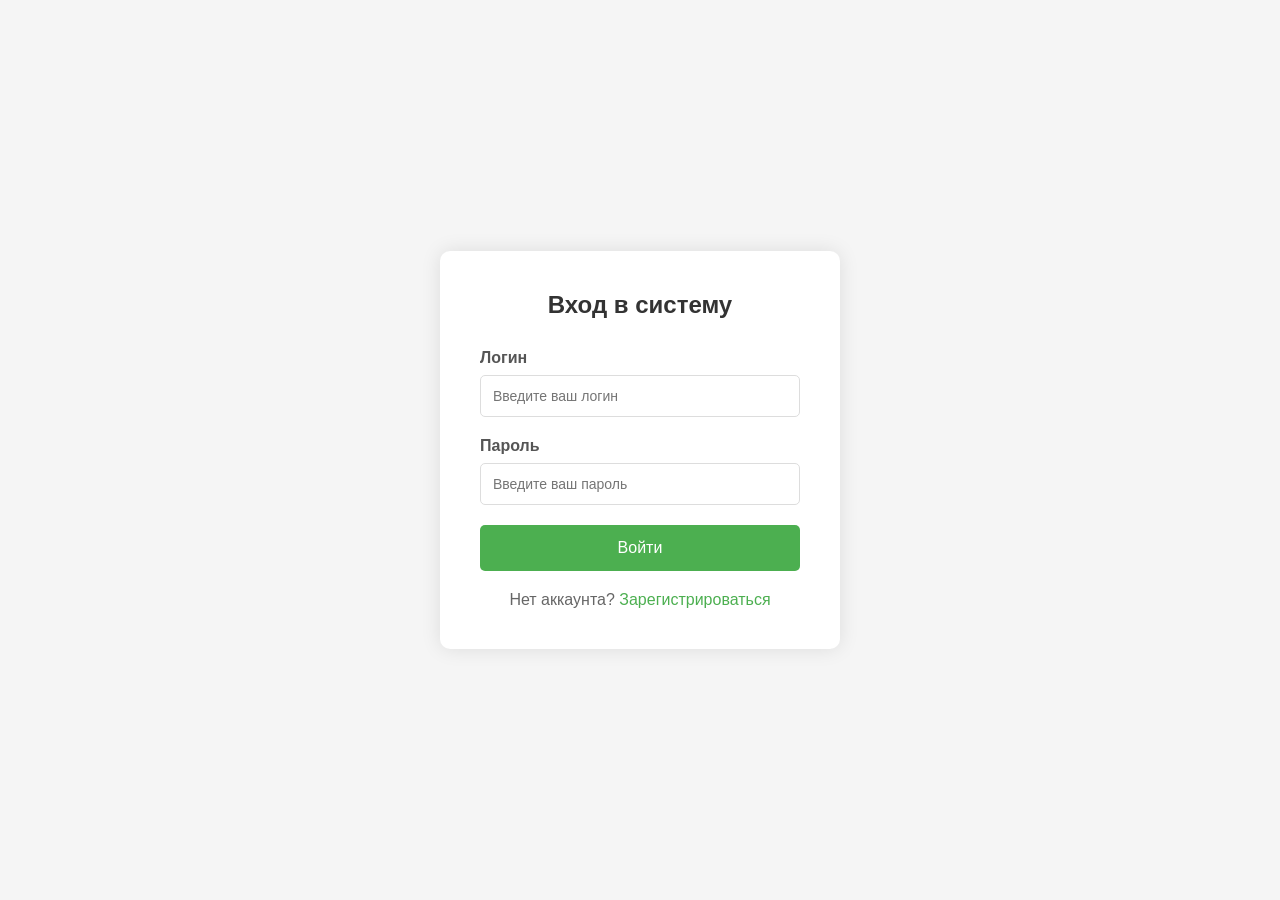
==== korochki/templates/login.html @ f347a965 "Модуль 2: Разработка ядра системы: регистрация и авторизация" ====
<!DOCTYPE html>
<html lang="ru">
<head>
    <meta charset="UTF-8">
    <meta name="viewport" content="width=device-width, initial-scale=1.0">
    <title>Вход - Корочки.есть</title>
    <style>
        * {
            margin: 0;
            padding: 0;
            box-sizing: border-box;
        }
        body {
            font-family: Arial, sans-serif;
            background-color: #f5f5f5;
            display: flex;
            justify-content: center;
            align-items: center;
            min-height: 100vh;
            margin: 0;
            padding: 20px;
        }
        .container {
            background-color: white;
            border-radius: 10px;
            box-shadow: 0 0 20px rgba(0, 0, 0, 0.1);
            padding: 40px;
            width: 100%;
            max-width: 400px;
        }
        h1 {
            text-align: center;
            color: #333;
            margin-bottom: 30px;
            font-size: 24px;
        }
        .form-group {
            margin-bottom: 20px;
        }
        label {
            display: block;
            margin-bottom: 8px;
            color: #555;
            font-weight: bold;
        }
        input {
            width: 100%;
            padding: 12px;
            border: 1px solid #ddd;
            border-radius: 5px;
            font-size: 14px;
            transition: border-color 0.3s;
        }
        input:focus {
            outline: none;
            border-color: #4CAF50;
        }
        button {
            width: 100%;
            padding: 14px;
            background-color: #4CAF50;
            color: white;
            border: none;
            border-radius: 5px;
            font-size: 16px;
            cursor: pointer;
            transition: background-color 0.3s;
        }
        button:hover {
            background-color: #45a049;
        }
        .register-link {
            text-align: center;
            margin-top: 20px;
            color: #666;
        }
        .register-link a {
            color: #4CAF50;
            text-decoration: none;
        }
        .register-link a:hover {
            text-decoration: underline;
        }
        .alert {
            padding: 12px;
            border-radius: 5px;
            margin-bottom: 20px;
            display: none;
        }
        .alert-success {
            background-color: #d4edda;
            color: #155724;
            border: 1px solid #c3e6cb;
        }
        .alert-error {
            background-color: #f8d7da;
            color: #721c24;
            border: 1px solid #f5c6cb;
        }
        .user-info {
            display: none;
            text-align: center;
        }
        .user-info h2 {
            color: #333;
            margin-bottom: 10px;
        }
        .user-info p {
            color: #666;
            margin-bottom: 5px;
        }
        .logout-btn {
            background-color: #f44336;
            margin-top: 20px;
        }
        .logout-btn:hover {
            background-color: #da190b;
        }
    </style>
</head>
<body>
    <div class="container">
        <h1>Вход в систему</h1>
        
        <div id="alert" class="alert"></div>
        
        <form id="loginForm">
            <div class="form-group">
                <label for="username">Логин</label>
                <input type="text" id="username" name="username" required placeholder="Введите ваш логин">
            </div>
            
            <div class="form-group">
                <label for="password">Пароль</label>
                <input type="password" id="password" name="password" required placeholder="Введите ваш пароль">
            </div>
            
            <button type="submit">Войти</button>
        </form>
        
        <div class="user-info" id="userInfo">
            <h2>Добро пожаловать!</h2>
            <p id="userName"></p>
            <p id="userEmail"></p>
            <button class="logout-btn" onclick="logout()">Выйти</button>
        </div>
        
        <div class="register-link">
            Нет аккаунта? <a href="/register">Зарегистрироваться</a>
        </div>
    </div>

    <script>

        document.addEventListener('DOMContentLoaded', function() {
            const token = localStorage.getItem('access_token');
            if (token) {
                loadUserInfo(token);
            }
        });

        document.getElementById('loginForm').addEventListener('submit', async function(e) {
            e.preventDefault();
            
            const formData = new FormData();
            formData.append('username', document.getElementById('username').value);
            formData.append('password', document.getElementById('password').value);
            
            try {
                const response = await fetch('/api/auth/login', {
                    method: 'POST',
                    body: formData
                });
                
                const data = await response.json();
                const alert = document.getElementById('alert');
                
                if (response.ok) {

                    localStorage.setItem('access_token', data.access_token);
                    
                    alert.className = 'alert alert-success';
                    alert.textContent = 'Вход успешен!';
                    alert.style.display = 'block';
                    
                    loadUserInfo(data.access_token);
                } else {
                    alert.className = 'alert alert-error';
                    alert.textContent = data.detail || 'Ошибка входа';
                    alert.style.display = 'block';
                }
            } catch (error) {
                const alert = document.getElementById('alert');
                alert.className = 'alert alert-error';
                alert.textContent = 'Ошибка подключения к серверу';
                alert.style.display = 'block';
            }
        });

        async function loadUserInfo(token) {
            try {
                const response = await fetch('/api/auth/me', {
                    headers: {
                        'Authorization': `Bearer ${token}`
                    }
                });
                
                if (response.ok) {
                    const user = await response.json();
                    
                    document.getElementById('loginForm').style.display = 'none';
                    document.getElementById('userInfo').style.display = 'block';
                    document.getElementById('userName').textContent = user.full_name;
                    document.getElementById('userEmail').textContent = user.email;
                } else {
                    localStorage.removeItem('access_token');
                }
            } catch (error) {
                console.error('Ошибка загрузки информации о пользователе:', error);
            }
        }

        function logout() {
            localStorage.removeItem('access_token');
            document.getElementById('loginForm').style.display = 'block';
            document.getElementById('userInfo').style.display = 'none';
            
            const alert = document.getElementById('alert');
            alert.className = 'alert alert-success';
            alert.textContent = 'Вы вышли из системы';
            alert.style.display = 'block';
            
            setTimeout(() => {
                alert.style.display = 'none';
            }, 2000);
        }
    </script>
</body>
</html>
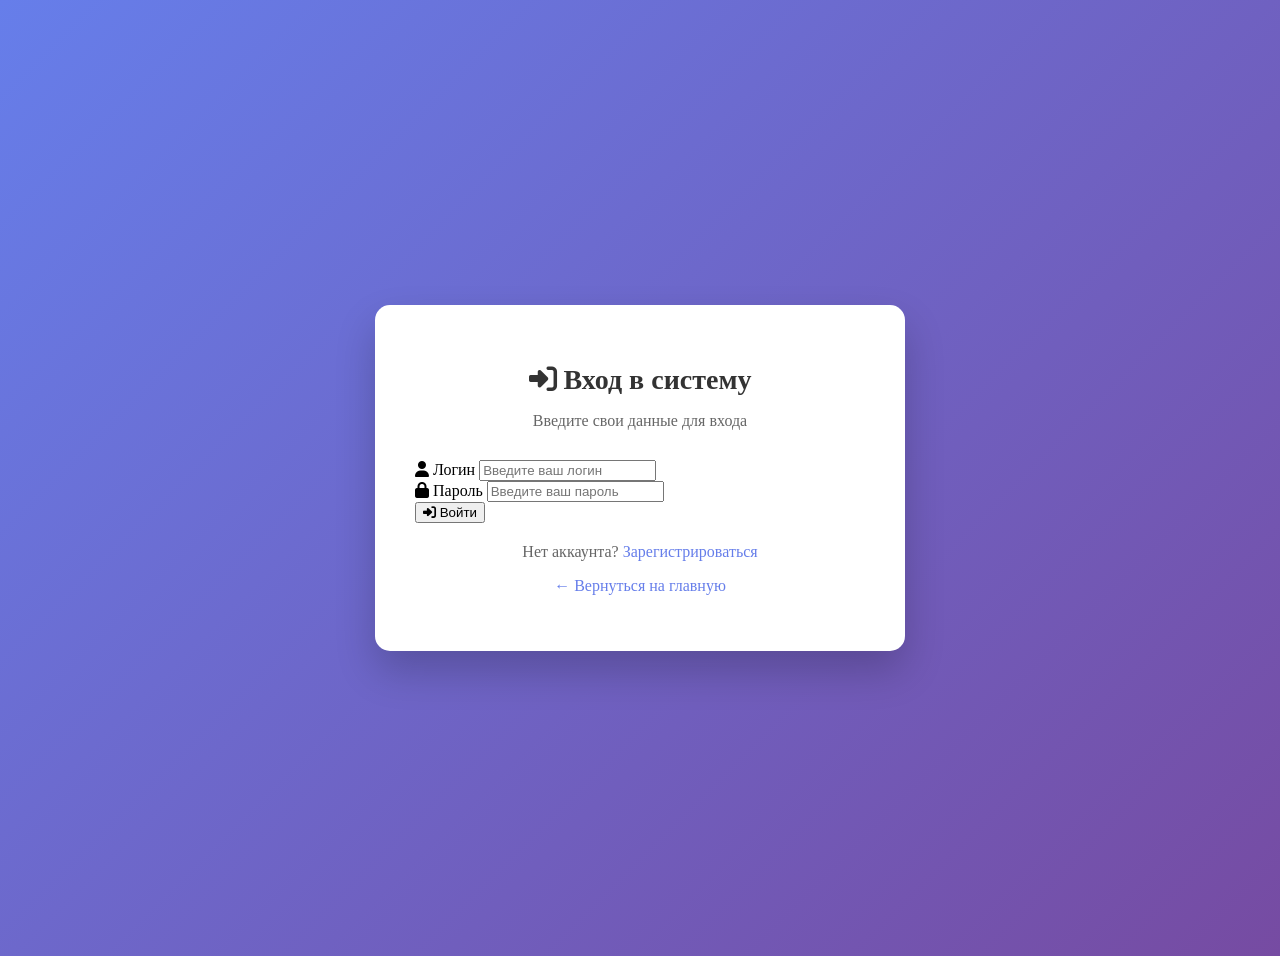
==== commit a18ffaa6: ""Завершение работы над проектом Корочки.есть. Добавлены: дизайн, адаптивность, слайдер, уведомления," ====
--- a/korochki/templates/login.html
+++ b/korochki/templates/login.html
@@ -4,235 +4,143 @@
     <meta charset="UTF-8">
     <meta name="viewport" content="width=device-width, initial-scale=1.0">
     <title>Вход - Корочки.есть</title>
+    <link rel="stylesheet" href="/static/css/style.css">
+    <link rel="stylesheet" href="https://cdnjs.cloudflare.com/ajax/libs/font-awesome/6.4.0/css/all.min.css">
     <style>
-        * {
-            margin: 0;
-            padding: 0;
-            box-sizing: border-box;
-        }
         body {
-            font-family: Arial, sans-serif;
-            background-color: #f5f5f5;
+            background: linear-gradient(135deg, #667eea 0%, #764ba2 100%);
+            min-height: 100vh;
             display: flex;
+            align-items: center;
             justify-content: center;
-            align-items: center;
-            min-height: 100vh;
-            margin: 0;
             padding: 20px;
         }
-        .container {
-            background-color: white;
-            border-radius: 10px;
-            box-shadow: 0 0 20px rgba(0, 0, 0, 0.1);
+        .auth-container {
+            background: white;
+            border-radius: 15px;
             padding: 40px;
             width: 100%;
-            max-width: 400px;
+            max-width: 450px;
+            box-shadow: 0 20px 40px rgba(0, 0, 0, 0.2);
         }
-        h1 {
+        .auth-header {
             text-align: center;
+            margin-bottom: 30px;
+        }
+        .auth-header h1 {
             color: #333;
-            margin-bottom: 30px;
-            font-size: 24px;
+            font-size: 28px;
+            margin-bottom: 10px;
         }
-        .form-group {
-            margin-bottom: 20px;
+        .auth-header p {
+            color: #666;
         }
-        label {
-            display: block;
-            margin-bottom: 8px;
-            color: #555;
-            font-weight: bold;
-        }
-        input {
-            width: 100%;
-            padding: 12px;
-            border: 1px solid #ddd;
-            border-radius: 5px;
-            font-size: 14px;
-            transition: border-color 0.3s;
-        }
-        input:focus {
-            outline: none;
-            border-color: #4CAF50;
-        }
-        button {
-            width: 100%;
-            padding: 14px;
-            background-color: #4CAF50;
-            color: white;
-            border: none;
-            border-radius: 5px;
-            font-size: 16px;
-            cursor: pointer;
-            transition: background-color 0.3s;
-        }
-        button:hover {
-            background-color: #45a049;
-        }
-        .register-link {
+        .auth-footer {
             text-align: center;
             margin-top: 20px;
             color: #666;
         }
-        .register-link a {
-            color: #4CAF50;
+        .auth-footer a {
+            color: #667eea;
             text-decoration: none;
+            font-weight: 500;
         }
-        .register-link a:hover {
+        .auth-footer a:hover {
             text-decoration: underline;
-        }
-        .alert {
-            padding: 12px;
-            border-radius: 5px;
-            margin-bottom: 20px;
-            display: none;
-        }
-        .alert-success {
-            background-color: #d4edda;
-            color: #155724;
-            border: 1px solid #c3e6cb;
-        }
-        .alert-error {
-            background-color: #f8d7da;
-            color: #721c24;
-            border: 1px solid #f5c6cb;
-        }
-        .user-info {
-            display: none;
-            text-align: center;
-        }
-        .user-info h2 {
-            color: #333;
-            margin-bottom: 10px;
-        }
-        .user-info p {
-            color: #666;
-            margin-bottom: 5px;
-        }
-        .logout-btn {
-            background-color: #f44336;
-            margin-top: 20px;
-        }
-        .logout-btn:hover {
-            background-color: #da190b;
         }
     </style>
 </head>
 <body>
-    <div class="container">
-        <h1>Вход в систему</h1>
-        
-        <div id="alert" class="alert"></div>
-        
+    <div class="auth-container">
+        <div class="auth-header">
+            <h1><i class="fas fa-sign-in-alt"></i> Вход в систему</h1>
+            <p>Введите свои данные для входа</p>
+        </div>
+
+        <div id="alert"></div>
+
         <form id="loginForm">
             <div class="form-group">
-                <label for="username">Логин</label>
-                <input type="text" id="username" name="username" required placeholder="Введите ваш логин">
+                <label for="username"><i class="fas fa-user"></i> Логин</label>
+                <input type="text" 
+                       id="username" 
+                       name="username" 
+                       class="form-control"
+                       required 
+                       placeholder="Введите ваш логин">
             </div>
-            
+
             <div class="form-group">
-                <label for="password">Пароль</label>
-                <input type="password" id="password" name="password" required placeholder="Введите ваш пароль">
+                <label for="password"><i class="fas fa-lock"></i> Пароль</label>
+                <input type="password" 
+                       id="password" 
+                       name="password" 
+                       class="form-control"
+                       required 
+                       placeholder="Введите ваш пароль">
             </div>
-            
-            <button type="submit">Войти</button>
+
+            <button type="submit" class="btn btn-primary w-100">
+                <i class="fas fa-sign-in-alt"></i> Войти
+            </button>
         </form>
-        
-        <div class="user-info" id="userInfo">
-            <h2>Добро пожаловать!</h2>
-            <p id="userName"></p>
-            <p id="userEmail"></p>
-            <button class="logout-btn" onclick="logout()">Выйти</button>
-        </div>
-        
-        <div class="register-link">
-            Нет аккаунта? <a href="/register">Зарегистрироваться</a>
+
+        <div class="auth-footer">
+            <p>Нет аккаунта? <a href="/register">Зарегистрироваться</a></p>
+            <p><a href="/">← Вернуться на главную</a></p>
         </div>
     </div>
 
+    <script src="/static/js/notifications.js"></script>
     <script>
+        document.getElementById('loginForm').addEventListener('submit', async function(e) {
+            e.preventDefault();
 
-        document.addEventListener('DOMContentLoaded', function() {
-            const token = localStorage.getItem('access_token');
-            if (token) {
-                loadUserInfo(token);
+            const username = document.getElementById('username').value.trim();
+            const password = document.getElementById('password').value;
+
+            if (!username || !password) {
+                window.notifications.error('Введите логин и пароль');
+                return;
+            }
+
+            try {
+                const response = await fetch('/api/auth/login', {
+                    method: 'POST',
+                    headers: {
+                        'Content-Type': 'application/x-www-form-urlencoded'
+                    },
+                    body: `username=${encodeURIComponent(username)}&password=${encodeURIComponent(password)}`
+                });
+
+                if (!response.ok) {
+                    if (response.status === 401) {
+                        window.notifications.error('Неверный логин или пароль');
+                    } else if (response.status === 404) {
+                        window.notifications.error('Пользователь не найден');
+                    } else {
+                        const data = await response.json().catch(() => ({}));
+                        window.notifications.error(data.detail || 'Ошибка входа');
+                    }
+                    return;
+                }
+
+                const data = await response.json();
+                localStorage.setItem('access_token', data.access_token);
+                window.notifications.success('Вход успешен! Перенаправление...');
+                setTimeout(() => {
+                    window.location.href = '/my-applications';
+                }, 1000);
+
+            } catch (error) {
+                console.error('Ошибка:', error);
+                window.notifications.error('Ошибка подключения к серверу. Проверьте интернет-соединение.');
             }
         });
 
-        document.getElementById('loginForm').addEventListener('submit', async function(e) {
-            e.preventDefault();
-            
-            const formData = new FormData();
-            formData.append('username', document.getElementById('username').value);
-            formData.append('password', document.getElementById('password').value);
-            
-            try {
-                const response = await fetch('/api/auth/login', {
-                    method: 'POST',
-                    body: formData
-                });
-                
-                const data = await response.json();
-                const alert = document.getElementById('alert');
-                
-                if (response.ok) {
-
-                    localStorage.setItem('access_token', data.access_token);
-                    
-                    alert.className = 'alert alert-success';
-                    alert.textContent = 'Вход успешен!';
-                    alert.style.display = 'block';
-                    
-                    loadUserInfo(data.access_token);
-                } else {
-                    alert.className = 'alert alert-error';
-                    alert.textContent = data.detail || 'Ошибка входа';
-                    alert.style.display = 'block';
-                }
-            } catch (error) {
-                const alert = document.getElementById('alert');
-                alert.className = 'alert alert-error';
-                alert.textContent = 'Ошибка подключения к серверу';
-                alert.style.display = 'block';
-            }
-        });
-
-        async function loadUserInfo(token) {
-            try {
-                const response = await fetch('/api/auth/me', {
-                    headers: {
-                        'Authorization': `Bearer ${token}`
-                    }
-                });
-                
-                if (response.ok) {
-                    const user = await response.json();
-                    
-                    document.getElementById('loginForm').style.display = 'none';
-                    document.getElementById('userInfo').style.display = 'block';
-                    document.getElementById('userName').textContent = user.full_name;
-                    document.getElementById('userEmail').textContent = user.email;
-                } else {
-                    localStorage.removeItem('access_token');
-                }
-            } catch (error) {
-                console.error('Ошибка загрузки информации о пользователе:', error);
-            }
-        }
-
         function logout() {
             localStorage.removeItem('access_token');
-            document.getElementById('loginForm').style.display = 'block';
-            document.getElementById('userInfo').style.display = 'none';
-            
-            const alert = document.getElementById('alert');
-            alert.className = 'alert alert-success';
-            alert.textContent = 'Вы вышли из системы';
-            alert.style.display = 'block';
-            
-            setTimeout(() => {
-                alert.style.display = 'none';
-            }, 2000);
+            window.location.href = '/login';
         }
     </script>
 </body>
